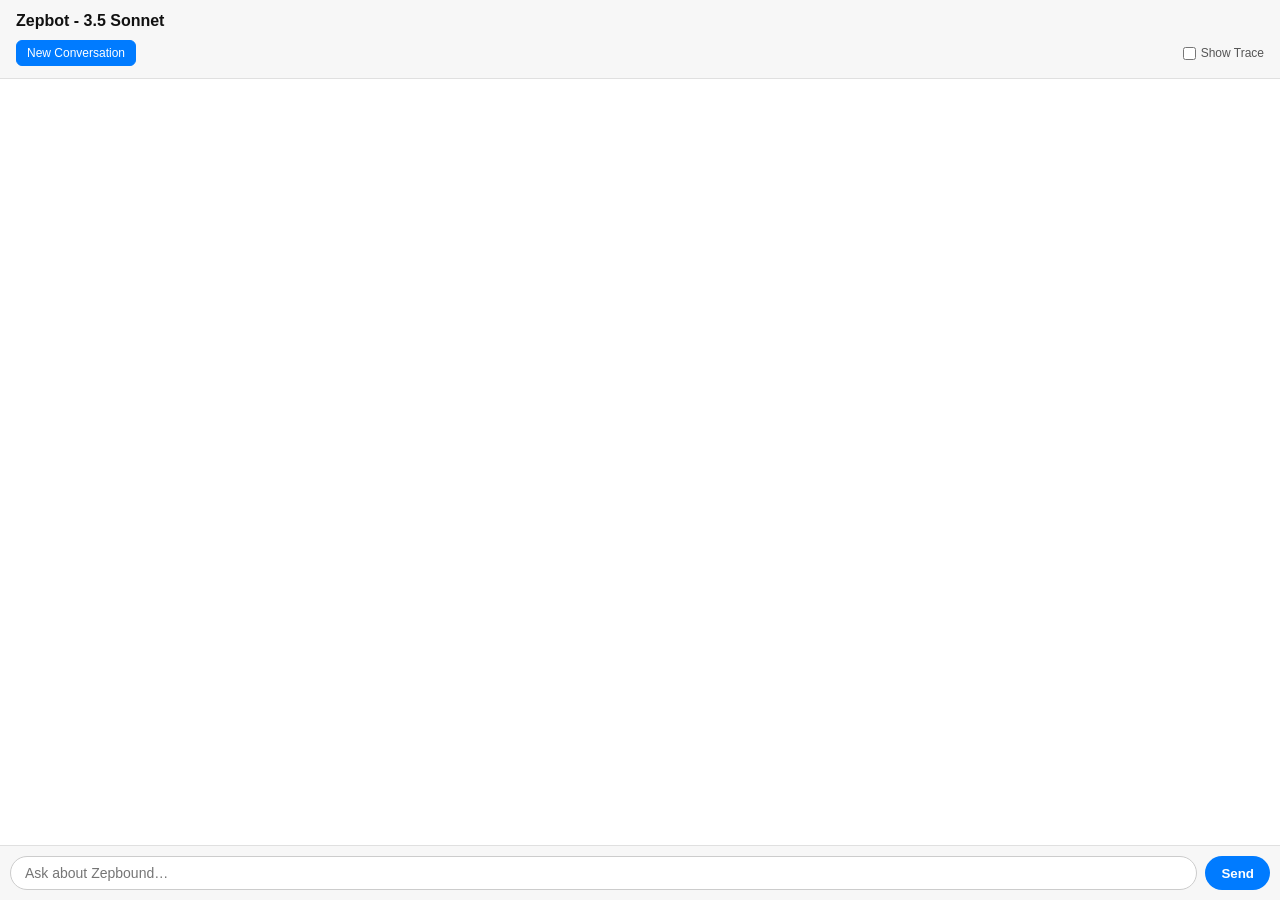
==== static/index.html @ b87c0847 "heroku" ====
<!DOCTYPE html>
<html lang="en">
<head>
    <meta charset="UTF-8">
    <meta name="viewport" content="width=device-width, initial-scale=1.0">
    <title>Zepbot Assistant</title>
    <link rel="stylesheet" href="/static/style.css">
</head>
<body>
    <div class="header">
        <h1>Zepbot - 3.5 Sonnet</h1>
        <div class="controls">
            <button id="new-conversation-btn" title="Start a new chat session">New Conversation</button>
            <div class="trace-toggle">
                <input type="checkbox" id="show-trace-checkbox">
                <label for="show-trace-checkbox">Show Trace</label>
            </div>
        </div>
    </div>

    <div id="chat-container">
        <!-- Chat messages will be dynamically inserted here -->
    </div>

    <div id="thinking-indicator" class="hidden">
        <div class="spinner"></div>
        <span>Thinking...</span>
    </div>

    <form id="chat-form">
        <input type="text" id="chat-input" placeholder="Ask about Zepbound…" autocomplete="off" required>
        <button type="submit" title="Send message">Send</button>
    </form>

    <script src="/static/script.js"></script>
</body>
</html>
---- static/style.css ----
/* General Body & Layout */
body, html {
    height: 100%;
    margin: 0;
    font-family: -apple-system, BlinkMacSystemFont, "Segoe UI", Roboto, Helvetica, Arial, sans-serif;
    background-color: #ffffff;
    display: flex;
    flex-direction: column;
}

/* Header and Controls */
.header {
    padding: 12px 16px;
    background-color: #f7f7f7;
    border-bottom: 1px solid #e0e0e0;
    flex-shrink: 0;
}
.header h1 {
    font-size: 16px;
    margin: 0 0 10px 0;
    color: #111;
}
.controls {
    display: flex;
    align-items: center;
    gap: 10px;
}
.controls button {
    font-size: 12px;
    padding: 5px 10px;
    border-radius: 6px;
    cursor: pointer;
    border: 1px solid #ccc;
    background-color: #fff;
}
.controls button:hover {
    background-color: #f0f0f0;
}
.controls button#new-conversation-btn {
    background-color: #007bff;
    color: white;
    border-color: #007bff;
}
.controls button#new-conversation-btn:hover {
    background-color: #0069d9;
}
.trace-toggle {
    display: flex;
    align-items: center;
    font-size: 12px;
    color: #555;
    margin-left: auto;
    cursor: pointer;
}
.trace-toggle input {
    margin-right: 5px;
    cursor: pointer;
}

/* Chat Message Container */
#chat-container {
    flex-grow: 1;
    overflow-y: auto;
    padding: 16px;
    display: flex;
    flex-direction: column;
    gap: 12px;
}
.chat-message {
    padding: 10px 14px;
    border-radius: 18px;
    max-width: 85%;
    line-height: 1.5;
    font-size: 14px;
    word-wrap: break-word;
}
.chat-message.user {
    background-color: #007bff;
    color: white;
    align-self: flex-end;
    border-bottom-right-radius: 4px;
}
.chat-message.assistant {
    background-color: #f0f0f0;
    color: #222;
    align-self: flex-start;
    border-bottom-left-radius: 4px;
}
.chat-message p {
    margin: 0;
}
.safety-caption {
    font-size: 11px;
    font-family: monospace;
    color: #888;
    margin-top: 12px;
    padding-top: 8px;
    border-top: 1px solid #e0e0e0;
}
details { /* Trace Expander */
    margin-top: 12px;
    border-top: 1px solid #e0e0e0;
    padding-top: 8px;
}
summary {
    font-size: 12px;
    cursor: pointer;
    color: #555;
    outline: none;
}
pre {
    background-color: #e9e9eb;
    border-radius: 4px;
    padding: 8px;
    font-size: 11px;
    white-space: pre-wrap;
    word-break: break-all;
    max-height: 250px;
    overflow-y: auto;
    color: #333;
}
.trace-container {
    display: none; /* Hidden by default */
}
body.show-traces .trace-container {
    display: block; /* Shown when body has class */
}

/* Thinking Indicator */
#thinking-indicator {
    display: flex;
    align-items: center;
    gap: 8px;
    padding: 8px 16px;
    font-size: 14px;
    color: #555;
    flex-shrink: 0;
}
#thinking-indicator.hidden {
    display: none;
}
.spinner {
    width: 16px;
    height: 16px;
    border: 2px solid #ccc;
    border-top-color: #555;
    border-radius: 50%;
    animation: spin 1s linear infinite;
}
@keyframes spin {
    to { transform: rotate(360deg); }
}

/* Chat Input Form */
#chat-form {
    display: flex;
    padding: 10px;
    background-color: #f7f7f7;
    border-top: 1px solid #e0e0e0;
    flex-shrink: 0;
}
#chat-input {
    flex-grow: 1;
    border: 1px solid #ccc;
    border-radius: 18px;
    padding: 8px 14px;
    font-size: 14px;
    outline: none;
}
#chat-input:focus {
    border-color: #007bff;
    box-shadow: 0 0 0 2px rgba(0, 123, 255, 0.25);
}
#chat-form button {
    border: none;
    background-color: #007bff;
    color: white;
    font-weight: bold;
    border-radius: 18px;
    padding: 8px 16px;
    margin-left: 8px;
    cursor: pointer;
}
#chat-form button:hover {
    background-color: #0069d9;
}
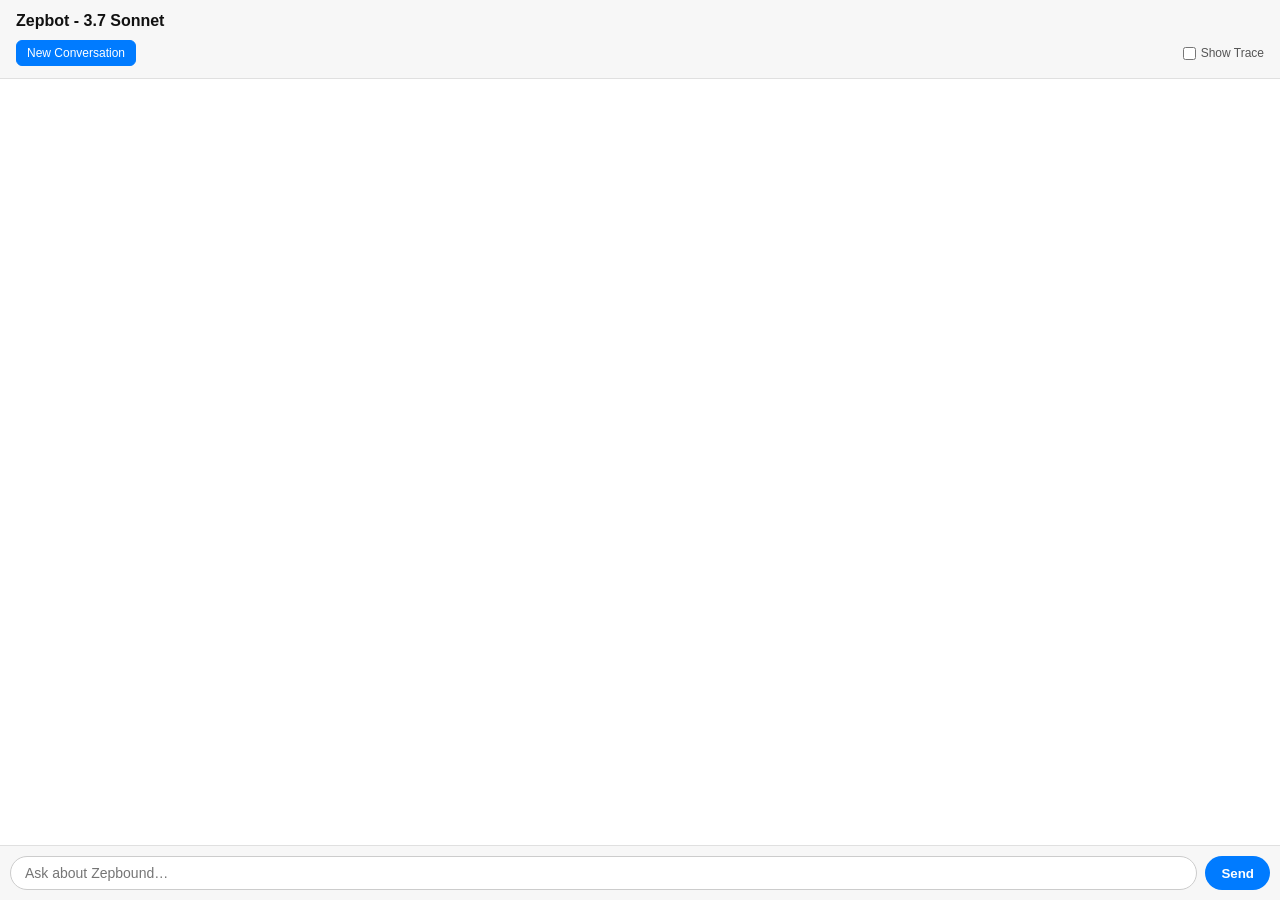
==== commit 6dcc98c3: "static" ====
--- a/static/index.html
+++ b/static/index.html
@@ -8,7 +8,7 @@
 </head>
 <body>
     <div class="header">
-        <h1>Zepbot - 3.5 Sonnet</h1>
+        <h1>Zepbot - 3.7 Sonnet</h1>
         <div class="controls">
             <button id="new-conversation-btn" title="Start a new chat session">New Conversation</button>
             <div class="trace-toggle">
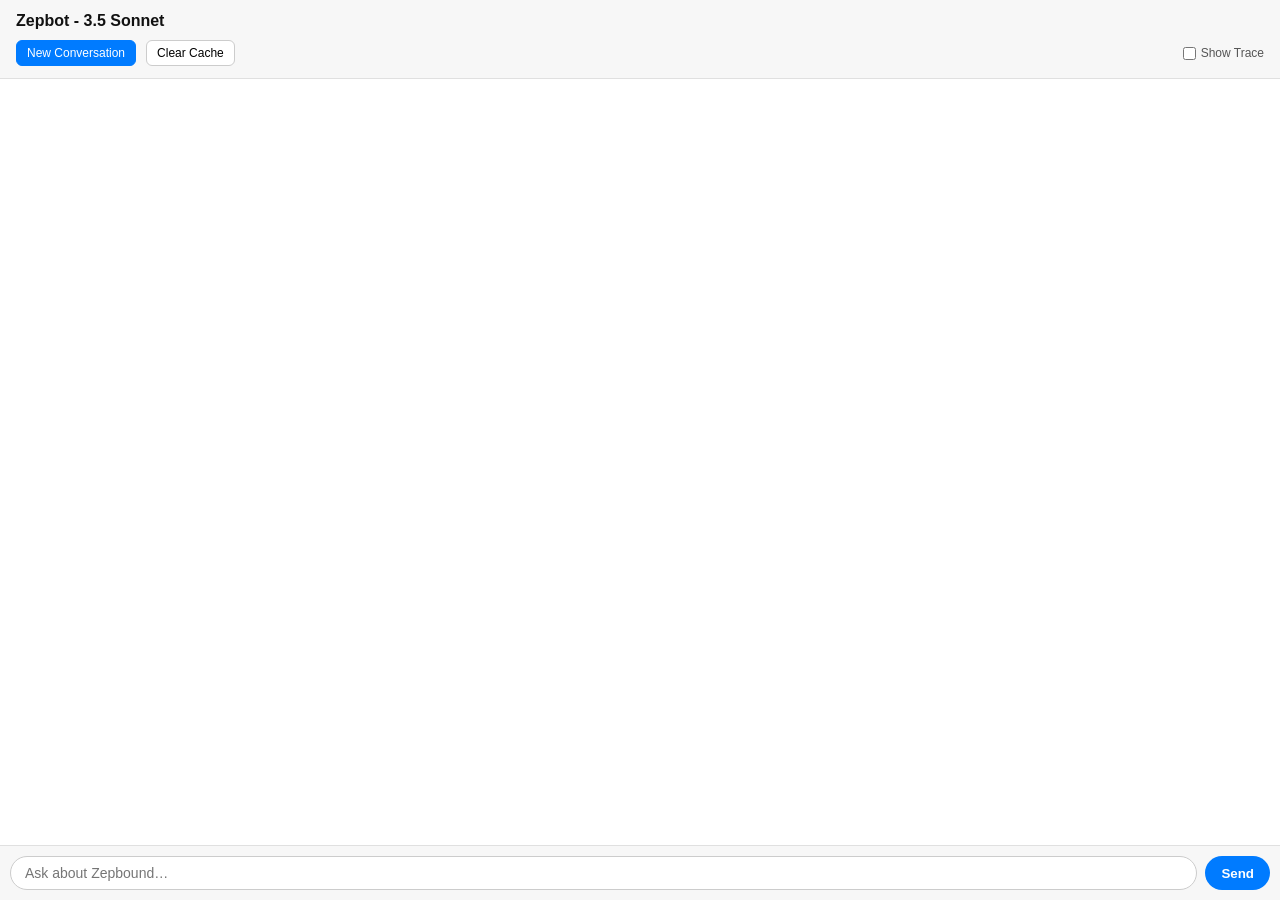
==== commit 56d4bbbc: "ui2" ====
--- a/static/index.html
+++ b/static/index.html
@@ -8,9 +8,10 @@
 </head>
 <body>
     <div class="header">
-        <h1>Zepbot - 3.7 Sonnet</h1>
+        <h1>Zepbot - 3.5 Sonnet</h1>
         <div class="controls">
             <button id="new-conversation-btn" title="Start a new chat session">New Conversation</button>
+            <button id="clear-cache-btn" title="Clear cache and restart">Clear Cache</button>
             <div class="trace-toggle">
                 <input type="checkbox" id="show-trace-checkbox">
                 <label for="show-trace-checkbox">Show Trace</label>
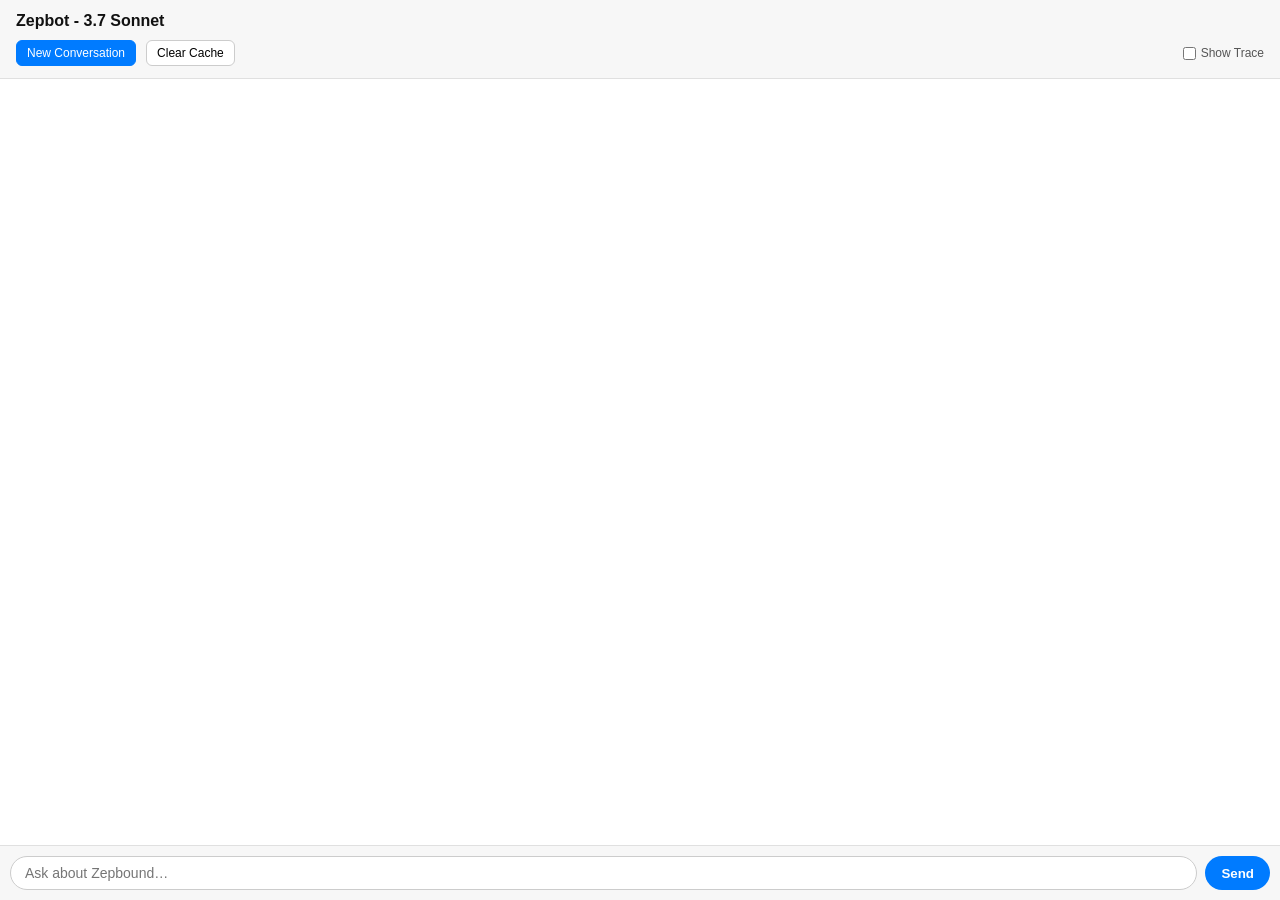
==== commit ae981153: "dr" ====
--- a/static/index.html
+++ b/static/index.html
@@ -8,7 +8,7 @@
 </head>
 <body>
     <div class="header">
-        <h1>Zepbot - 3.5 Sonnet</h1>
+        <h1>Zepbot - 3.7 Sonnet</h1>
         <div class="controls">
             <button id="new-conversation-btn" title="Start a new chat session">New Conversation</button>
             <button id="clear-cache-btn" title="Clear cache and restart">Clear Cache</button>
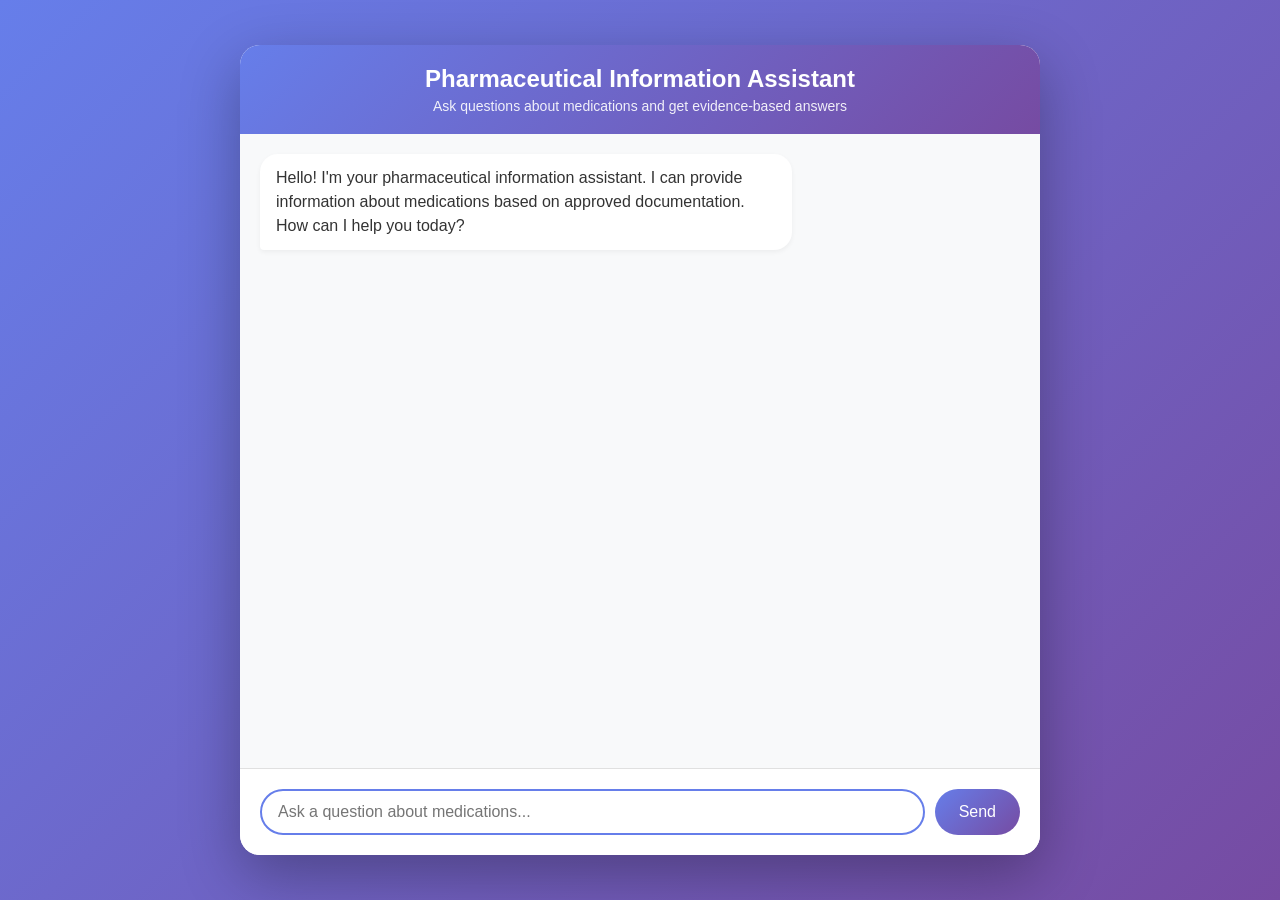
==== commit caafc030: "go" ====
--- a/static/index.html
+++ b/static/index.html
@@ -3,36 +3,462 @@
 <head>
     <meta charset="UTF-8">
     <meta name="viewport" content="width=device-width, initial-scale=1.0">
-    <title>Zepbot Assistant</title>
-    <link rel="stylesheet" href="/static/style.css">
+    <title>Pharmaceutical Assistant</title>
+    <style>
+        * {
+            margin: 0;
+            padding: 0;
+            box-sizing: border-box;
+        }
+
+        body {
+            font-family: -apple-system, BlinkMacSystemFont, 'Segoe UI', Roboto, 'Helvetica Neue', Arial, sans-serif;
+            background: linear-gradient(135deg, #667eea 0%, #764ba2 100%);
+            height: 100vh;
+            display: flex;
+            align-items: center;
+            justify-content: center;
+        }
+
+        .container {
+            width: 100%;
+            max-width: 800px;
+            height: 90vh;
+            background: white;
+            border-radius: 20px;
+            box-shadow: 0 20px 60px rgba(0, 0, 0, 0.3);
+            display: flex;
+            flex-direction: column;
+            overflow: hidden;
+        }
+
+        .header {
+            background: linear-gradient(135deg, #667eea 0%, #764ba2 100%);
+            color: white;
+            padding: 20px;
+            text-align: center;
+            box-shadow: 0 2px 10px rgba(0, 0, 0, 0.1);
+        }
+
+        .header h1 {
+            font-size: 24px;
+            font-weight: 600;
+            margin-bottom: 5px;
+        }
+
+        .header p {
+            font-size: 14px;
+            opacity: 0.9;
+        }
+
+        .chat-container {
+            flex: 1;
+            overflow-y: auto;
+            padding: 20px;
+            background: #f8f9fa;
+        }
+
+        .message {
+            margin-bottom: 20px;
+            animation: fadeIn 0.3s ease-in;
+        }
+
+        @keyframes fadeIn {
+            from {
+                opacity: 0;
+                transform: translateY(10px);
+            }
+            to {
+                opacity: 1;
+                transform: translateY(0);
+            }
+        }
+
+        .message.user {
+            display: flex;
+            justify-content: flex-end;
+        }
+
+        .message.assistant {
+            display: flex;
+            justify-content: flex-start;
+        }
+
+        .message-content {
+            max-width: 70%;
+            padding: 12px 16px;
+            border-radius: 18px;
+            word-wrap: break-word;
+            line-height: 1.5;
+        }
+
+        .message.user .message-content {
+            background: linear-gradient(135deg, #667eea 0%, #764ba2 100%);
+            color: white;
+            border-bottom-right-radius: 4px;
+        }
+
+        .message.assistant .message-content {
+            background: white;
+            color: #333;
+            border-bottom-left-radius: 4px;
+            box-shadow: 0 2px 5px rgba(0, 0, 0, 0.05);
+        }
+
+        .input-container {
+            padding: 20px;
+            background: white;
+            border-top: 1px solid #e0e0e0;
+            display: flex;
+            gap: 10px;
+        }
+
+        .input-wrapper {
+            flex: 1;
+            position: relative;
+        }
+
+        #userInput {
+            width: 100%;
+            padding: 12px 16px;
+            border: 2px solid #e0e0e0;
+            border-radius: 25px;
+            font-size: 16px;
+            outline: none;
+            transition: border-color 0.3s;
+        }
+
+        #userInput:focus {
+            border-color: #667eea;
+        }
+
+        #sendButton {
+            padding: 12px 24px;
+            background: linear-gradient(135deg, #667eea 0%, #764ba2 100%);
+            color: white;
+            border: none;
+            border-radius: 25px;
+            cursor: pointer;
+            font-size: 16px;
+            font-weight: 500;
+            transition: transform 0.2s, box-shadow 0.2s;
+        }
+
+        #sendButton:hover:not(:disabled) {
+            transform: translateY(-2px);
+            box-shadow: 0 5px 15px rgba(102, 126, 234, 0.4);
+        }
+
+        #sendButton:disabled {
+            opacity: 0.6;
+            cursor: not-allowed;
+        }
+
+        .loading {
+            display: none;
+            padding: 20px;
+            text-align: center;
+        }
+
+        .loading.active {
+            display: block;
+        }
+
+        .loading-dots {
+            display: inline-flex;
+            gap: 4px;
+        }
+
+        .loading-dot {
+            width: 8px;
+            height: 8px;
+            background: #667eea;
+            border-radius: 50%;
+            animation: bounce 1.4s ease-in-out infinite;
+        }
+
+        .loading-dot:nth-child(2) {
+            animation-delay: 0.2s;
+        }
+
+        .loading-dot:nth-child(3) {
+            animation-delay: 0.4s;
+        }
+
+        @keyframes bounce {
+            0%, 60%, 100% {
+                transform: translateY(0);
+            }
+            30% {
+                transform: translateY(-10px);
+            }
+        }
+
+        .error-message {
+            background: #fee;
+            color: #c33;
+            padding: 10px;
+            border-radius: 8px;
+            margin-bottom: 10px;
+            display: none;
+        }
+
+        .error-message.active {
+            display: block;
+        }
+
+        .safety-note {
+            background: #fff3cd;
+            border-left: 4px solid #ffc107;
+            padding: 10px;
+            margin-top: 10px;
+            border-radius: 4px;
+            font-size: 14px;
+        }
+
+        .metadata {
+            margin-top: 10px;
+            padding-top: 10px;
+            border-top: 1px solid #e0e0e0;
+            font-size: 12px;
+            color: #666;
+        }
+
+        .metadata-item {
+            display: inline-block;
+            margin-right: 15px;
+        }
+
+        .metadata-label {
+            font-weight: 600;
+        }
+
+        @media (max-width: 768px) {
+            .container {
+                height: 100vh;
+                border-radius: 0;
+                max-width: 100%;
+            }
+            
+            .message-content {
+                max-width: 85%;
+            }
+        }
+    </style>
 </head>
 <body>
-    <div class="header">
-        <h1>Zepbot - 3.7 Sonnet</h1>
-        <div class="controls">
-            <button id="new-conversation-btn" title="Start a new chat session">New Conversation</button>
-            <button id="clear-cache-btn" title="Clear cache and restart">Clear Cache</button>
-            <div class="trace-toggle">
-                <input type="checkbox" id="show-trace-checkbox">
-                <label for="show-trace-checkbox">Show Trace</label>
+    <div class="container">
+        <div class="header">
+            <h1>Pharmaceutical Information Assistant</h1>
+            <p>Ask questions about medications and get evidence-based answers</p>
+        </div>
+        
+        <div class="chat-container" id="chatContainer">
+            <div class="message assistant">
+                <div class="message-content">
+                    Hello! I'm your pharmaceutical information assistant. I can provide information about medications based on approved documentation. How can I help you today?
+                </div>
             </div>
         </div>
+
+        <div class="loading" id="loading">
+            <div class="loading-dots">
+                <div class="loading-dot"></div>
+                <div class="loading-dot"></div>
+                <div class="loading-dot"></div>
+            </div>
+        </div>
+
+        <div class="error-message" id="errorMessage"></div>
+        
+        <div class="input-container">
+            <div class="input-wrapper">
+                <input 
+                    type="text" 
+                    id="userInput" 
+                    placeholder="Ask a question about medications..."
+                    autocomplete="off"
+                />
+            </div>
+            <button id="sendButton">Send</button>
+        </div>
     </div>
 
-    <div id="chat-container">
-        <!-- Chat messages will be dynamically inserted here -->
-    </div>
-
-    <div id="thinking-indicator" class="hidden">
-        <div class="spinner"></div>
-        <span>Thinking...</span>
-    </div>
-
-    <form id="chat-form">
-        <input type="text" id="chat-input" placeholder="Ask about Zepbound…" autocomplete="off" required>
-        <button type="submit" title="Send message">Send</button>
-    </form>
-
-    <script src="/static/script.js"></script>
+    <script>
+        // Chat management
+        const chatContainer = document.getElementById('chatContainer');
+        const userInput = document.getElementById('userInput');
+        const sendButton = document.getElementById('sendButton');
+        const loading = document.getElementById('loading');
+        const errorMessage = document.getElementById('errorMessage');
+        
+        // Store conversation history
+        let conversationHistory = [];
+
+        // Send message function
+        async function sendMessage() {
+            const message = userInput.value.trim();
+            if (!message) return;
+
+            // Disable input
+            userInput.disabled = true;
+            sendButton.disabled = true;
+            errorMessage.classList.remove('active');
+
+            // Add user message to UI
+            addMessageToChat('user', message);
+            
+            // Clear input
+            userInput.value = '';
+
+            // Show loading
+            loading.classList.add('active');
+
+            try {
+                // Make API call
+                const response = await fetch('/api/chat', {
+                    method: 'POST',
+                    headers: {
+                        'Content-Type': 'application/json',
+                    },
+                    body: JSON.stringify({
+                        text: message,
+                        history: conversationHistory
+                    })
+                });
+
+                if (!response.ok) {
+                    throw new Error(`HTTP error! status: ${response.status}`);
+                }
+
+                const data = await response.json();
+                
+                if (data.error) {
+                    throw new Error(data.error);
+                }
+
+                // Add assistant response to UI
+                addMessageToChat('assistant', data.response_text, data);
+                
+                // Update conversation history
+                conversationHistory.push(
+                    { role: 'user', content: message },
+                    { role: 'assistant', content: data.response_text }
+                );
+                
+                // Keep history limited to last 10 exchanges
+                if (conversationHistory.length > 20) {
+                    conversationHistory = conversationHistory.slice(-20);
+                }
+
+            } catch (error) {
+                console.error('Error:', error);
+                showError('Sorry, there was an error processing your request. Please try again.');
+            } finally {
+                // Hide loading
+                loading.classList.remove('active');
+                
+                // Re-enable input
+                userInput.disabled = false;
+                sendButton.disabled = false;
+                userInput.focus();
+            }
+        }
+
+        // Add message to chat UI
+        function addMessageToChat(role, content, metadata = null) {
+            const messageDiv = document.createElement('div');
+            messageDiv.className = `message ${role}`;
+            
+            const contentDiv = document.createElement('div');
+            contentDiv.className = 'message-content';
+            
+            // Parse content for safety notes
+            const safetyNotePattern = /\*\*Safety note:\*\* (.+)/;
+            const match = content.match(safetyNotePattern);
+            
+            if (match) {
+                // Split content and safety note
+                const mainContent = content.replace(match[0], '').trim();
+                contentDiv.innerHTML = formatMessage(mainContent);
+                
+                // Add safety note
+                const safetyNote = document.createElement('div');
+                safetyNote.className = 'safety-note';
+                safetyNote.textContent = match[1];
+                contentDiv.appendChild(safetyNote);
+            } else {
+                contentDiv.innerHTML = formatMessage(content);
+            }
+            
+            // Add metadata if assistant message with data
+            if (role === 'assistant' && metadata && metadata.safety_labels) {
+                const metadataDiv = document.createElement('div');
+                metadataDiv.className = 'metadata';
+                
+                // Show relevant safety labels
+                const labels = metadata.safety_labels;
+                const relevantLabels = [];
+                
+                if (labels.grounded) {
+                    relevantLabels.push('<span class="metadata-item"><span class="metadata-label">✓</span> Grounded</span>');
+                }
+                if (labels.medical_advice) {
+                    relevantLabels.push('<span class="metadata-item"><span class="metadata-label">⚕</span> Medical Advice Detected</span>');
+                }
+                if (labels.adverse_event) {
+                    relevantLabels.push('<span class="metadata-item"><span class="metadata-label">⚠</span> AE Report</span>');
+                }
+                
+                if (relevantLabels.length > 0) {
+                    metadataDiv.innerHTML = relevantLabels.join('');
+                    contentDiv.appendChild(metadataDiv);
+                }
+            }
+            
+            messageDiv.appendChild(contentDiv);
+            chatContainer.appendChild(messageDiv);
+            
+            // Scroll to bottom
+            chatContainer.scrollTop = chatContainer.scrollHeight;
+        }
+
+        // Format message content
+        function formatMessage(text) {
+            // Convert markdown-like formatting
+            text = text.replace(/\*\*(.+?)\*\*/g, '<strong>$1</strong>');
+            text = text.replace(/\n\n/g, '</p><p>');
+            text = text.replace(/\n/g, '<br>');
+            
+            // Wrap in paragraph tags if not already
+            if (!text.startsWith('<p>')) {
+                text = '<p>' + text + '</p>';
+            }
+            
+            return text;
+        }
+
+        // Show error message
+        function showError(message) {
+            errorMessage.textContent = message;
+            errorMessage.classList.add('active');
+            setTimeout(() => {
+                errorMessage.classList.remove('active');
+            }, 5000);
+        }
+
+        // Event listeners
+        sendButton.addEventListener('click', sendMessage);
+        
+        userInput.addEventListener('keypress', (e) => {
+            if (e.key === 'Enter' && !e.shiftKey) {
+                e.preventDefault();
+                sendMessage();
+            }
+        });
+
+        // Focus input on load
+        userInput.focus();
+    </script>
 </body>
 </html>
